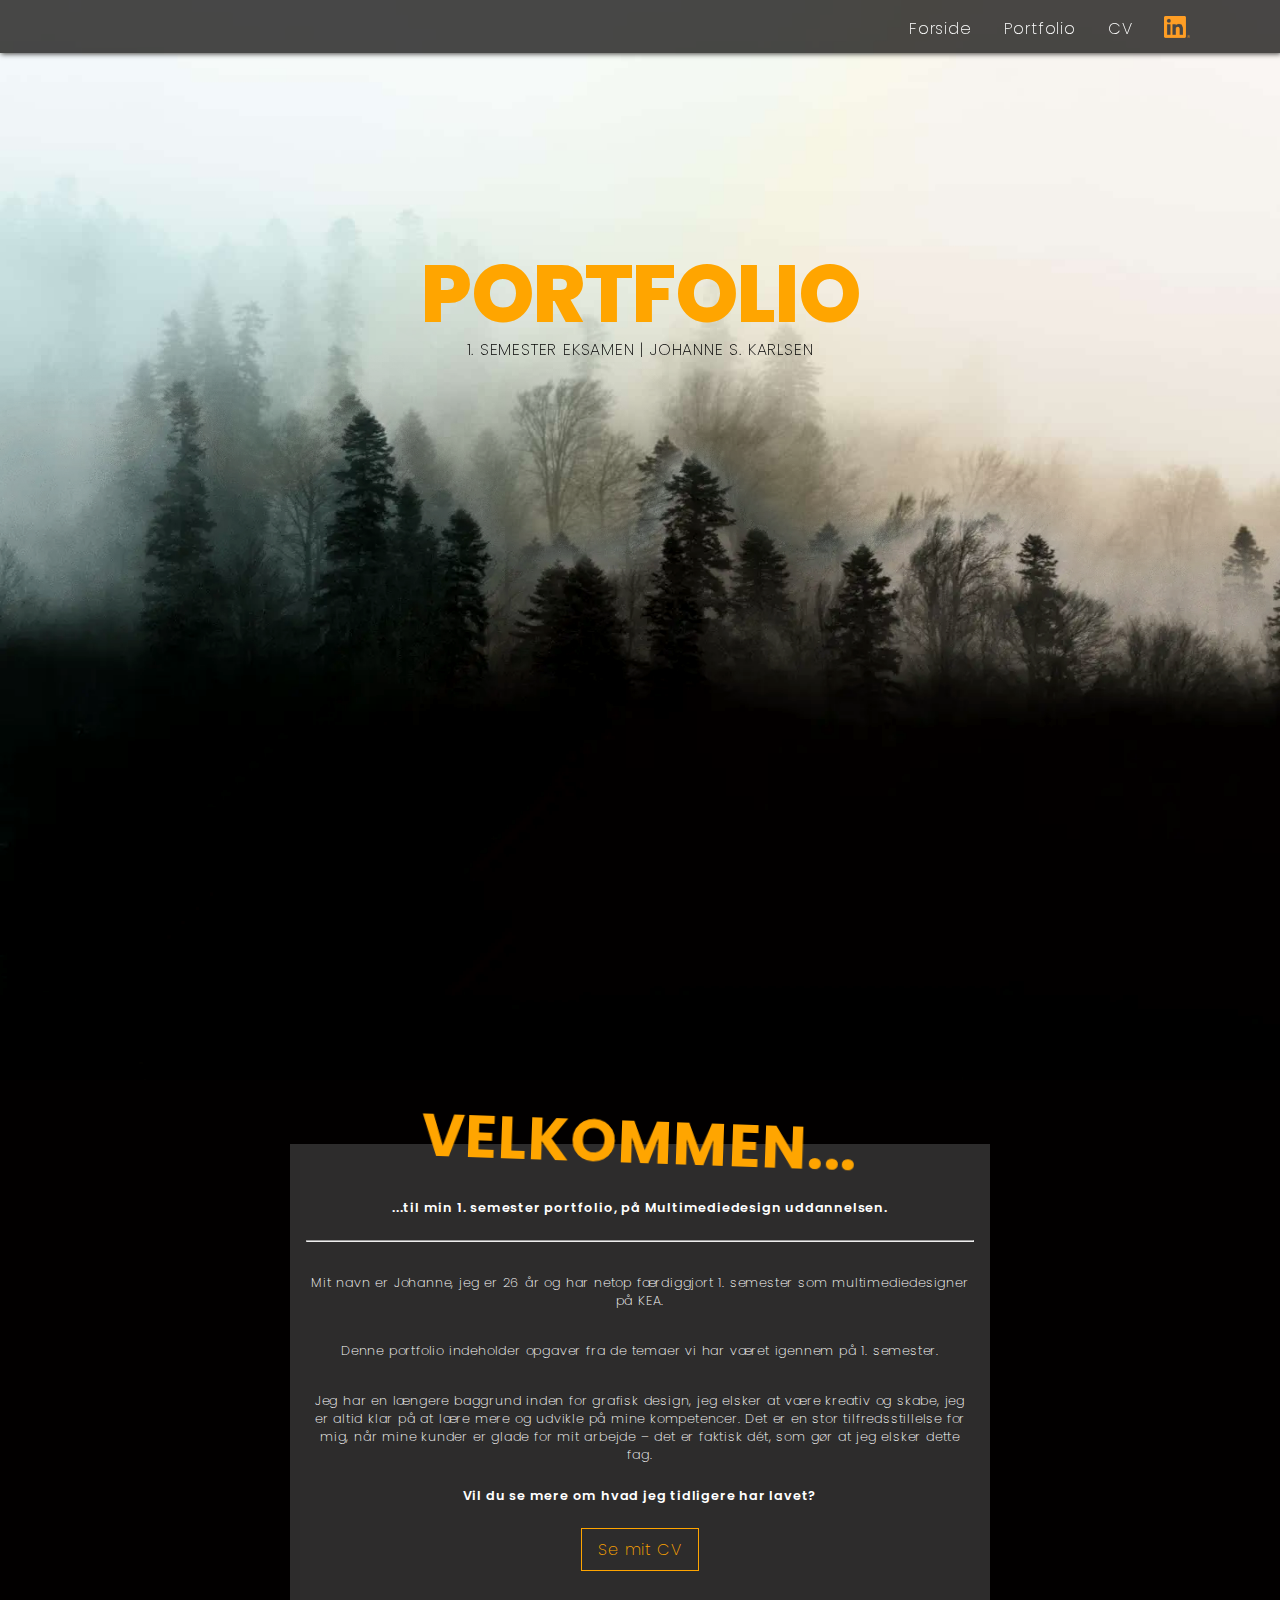
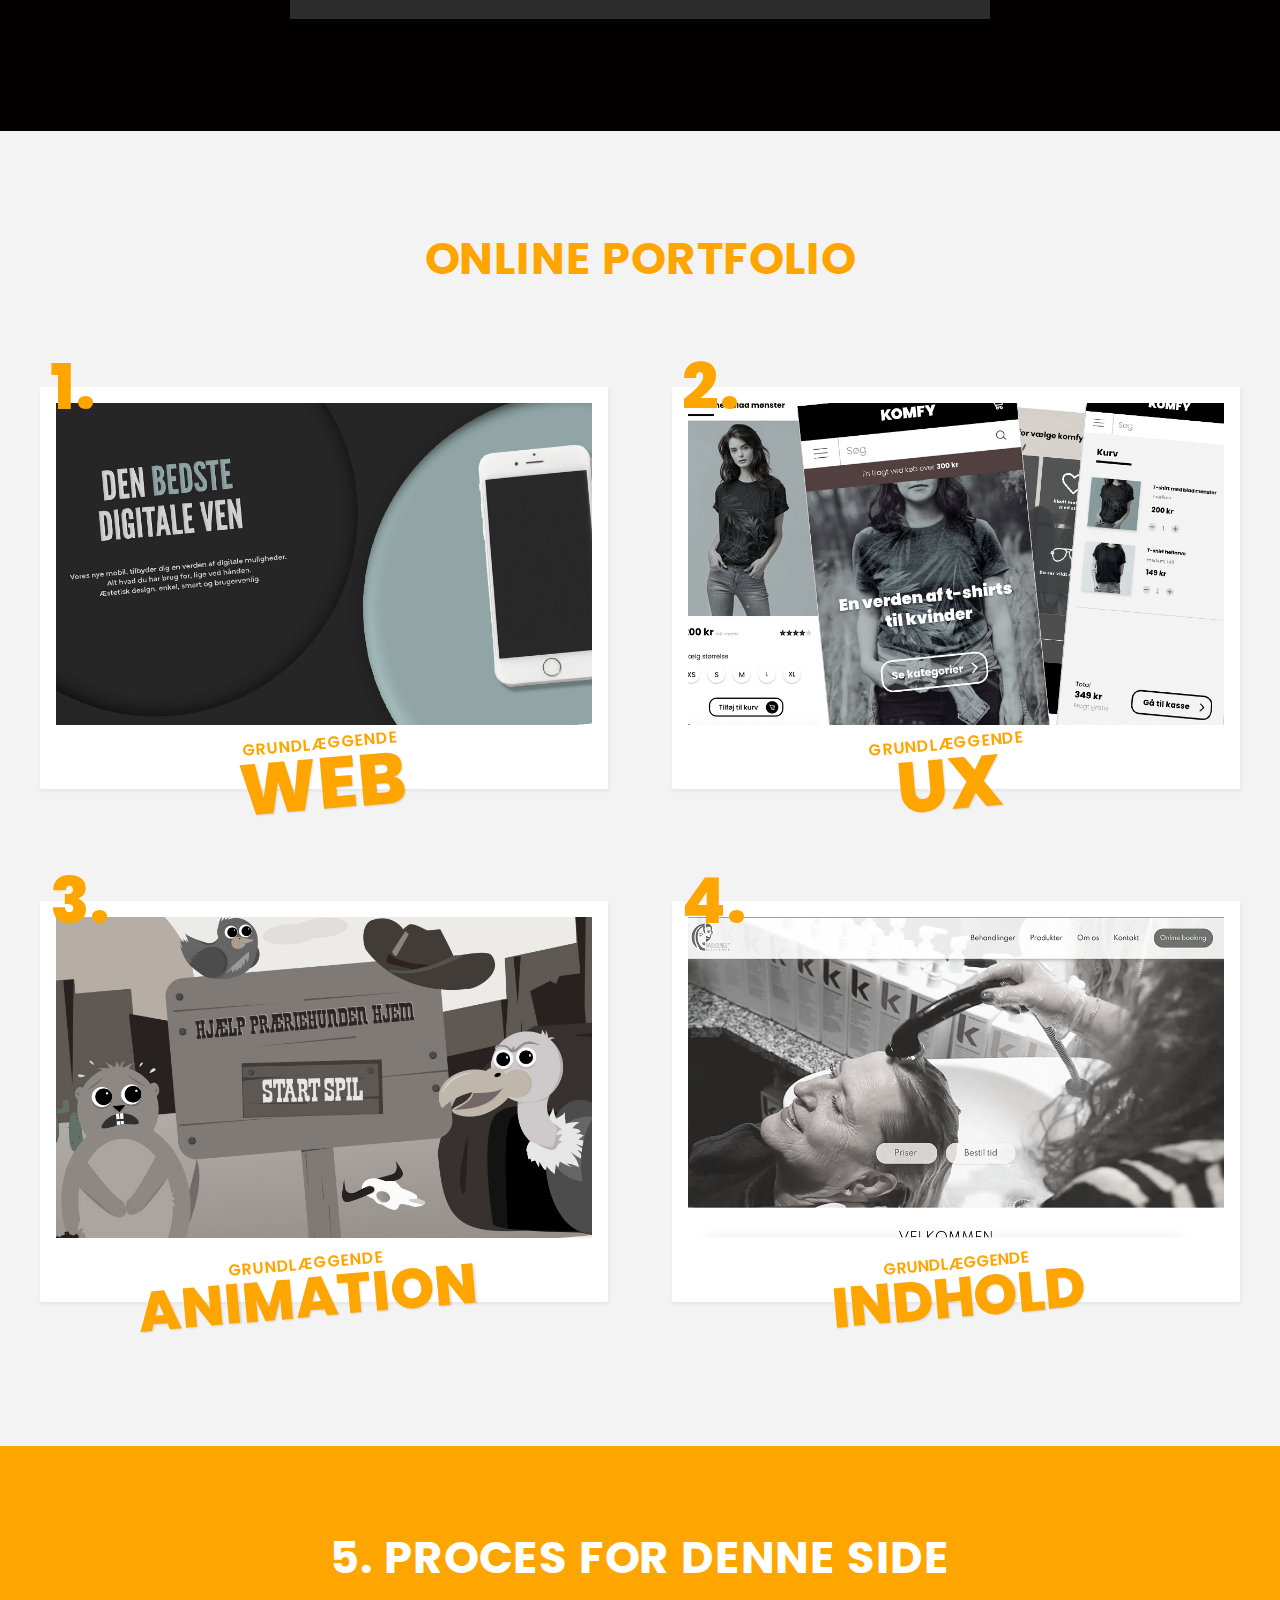
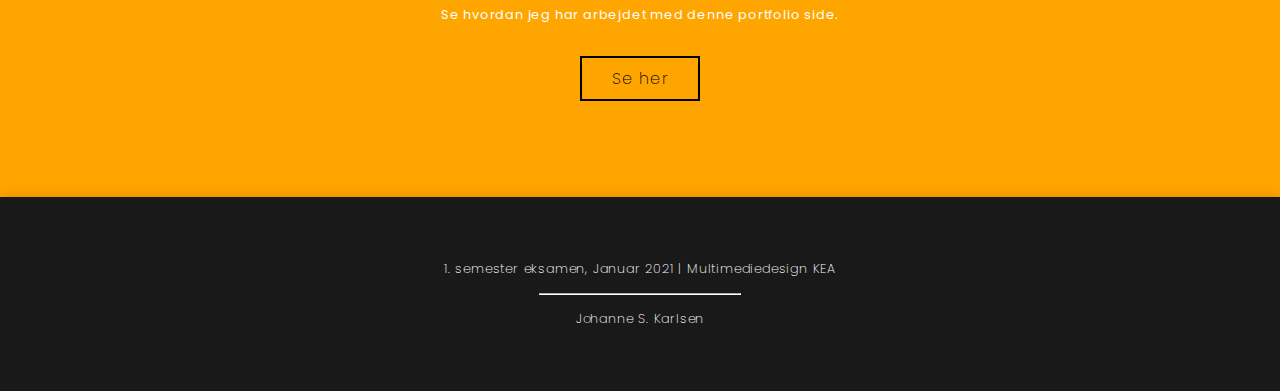
==== index.html @ 6bbc7586 "alt" ====
<!DOCTYPE html>
<html lang="da">
<head>
    <meta charset="utf-8">
    <meta name="viewport" content="width=device-width, initial-scale=1.0">
    <link rel="preconnect" href="https://fonts.gstatic.com">
<link href="https://fonts.googleapis.com/css2?family=Poppins:ital,wght@0,100;0,200;0,300;0,400;0,500;0,600;0,700;0,800;0,900;1,100;1,200;1,300;1,400;1,500;1,600&display=swap" rel="stylesheet">
    <title>Grundlæggende web</title>
    <link rel="stylesheet" href="style.css">
    <link rel="stylesheet" href="index.css">
</head>

<body>
<header><nav>
   <a class="hover-streg" href="index.html">Forside</a>
    <a class="hover-streg" href="#">Portfolio</a>
    <a class="hover-streg" href="#">CV</a>
    <a class="linkedin" href="#"><img src="LI-In-Bug.png"></a>
</nav></header>
<div id="main">
<div id=section_one>

   <div id="h1_container">
<h1>Portfolio</h1>
<h2>1. semester eksamen |  Johanne S. Karlsen</h2>
</div>

<div id="front_container">
    <div id="bg_front">
    </div>
    </div>
</div>
<div id="section_two">
   <div class="container">
    <h2>Velkommen...</h2>
    <article><p class="overskrift">...til min 1. semester portfolio, på Multimediedesign uddannelsen.</p>
    <hr>
    <p class="text">Mit navn er Johanne, jeg er 26 år og har netop færdiggjort 1. semester som multimediedesigner på KEA.</p>
    <p class="text">Denne portfolio indeholder opgaver fra de temaer vi har været igennem på 1. semester.</p>
    <p class="text">Jeg har en længere baggrund inden for grafisk design, jeg elsker at være kreativ og skabe, jeg er altid klar på at lære mere og udvikle på mine kompetencer. Det er en stor tilfredsstillelse for mig, når mine kunder er glade for mit arbejde – det er faktisk dét, som gør at jeg elsker dette fag.</p>

    <p class="overskrift">Vil du se mere om hvad jeg tidligere har lavet?</p>
<a href="#">Se mit CV</a>
    </article>
    </div>
</div>

<div id="section_three">
   <h2>Online Portfolio</h2>
    <div class="container">
      <div class="col">
       <a href="web.html"><div class="port web">
          <div class="col">
          <p class="number">1.</p>
        <h3>Grundlæggende <br>
           <b>Web</b></h3>
           </div>
           <div class="col">
           <div class="filter">
           </div>
           <img src="web.jpg">
           </div>
       </div></a>
       <div class="port animation">
       <a href="animation.html">
       <div class="col">
       <p class="number">3.</p>
        <h3>Grundlæggende <br>
           <b>Animation</b></h3>
           </div>
           <div class="col">
           <div class="filter">
           </div>
           <img src="animation.jpg">
           </div>
           </a>
       </div>
       </div>
       <div class="col">
       <a href="ux.html">
       <div class="port ux">
         <div class="col">
           <img src="ux.jpg">
           </div>
          <div class="col">
          <p class="number">2.</p>
        <h3>Grundlæggende <br>
           <b>UX</b></h3>
           </div>
       </div></a>
       <div class="port indhold">
          <div class="col">
           <img src="indhold.jpg">
           </div>
           <div class="col">
           <p class="number">4.</p>
        <h3>Grundlæggende <br>
           <b>Indhold</b></h3>
           </div>
       </div>
        </div>
    </div>
</div>

<div id="section_four">
    <div class="container">
        <h2>5. Proces for denne side</h2>
        <p>Se hvordan jeg har arbejdet med denne portfolio side.</p>
        <a href="#">Se her</a>
    </div>
</div>
</div>

<footer>
    <div class="container">
        <p>1. semester eksamen, Januar 2021 | Multimediedesign KEA </p>
        <hr>
        <p>Johanne S. Karlsen</p>
    </div>
</footer>





</body>
<script src="script.js"></script>

</html>
---- style.css ----
* {
    padding: 0;
    margin: 0;
}

body {
    height: 1000px;
    font-family: 'Poppins', sans-serif;
}

header {
    padding: 1rem 0 0.5rem 0;
    position: fixed;
    top:0;
    width: 100%;
    background-color: #090807bd;
    z-index: 3;
    box-shadow: 1px 1px 5px #090807bd;
}

.container {
    max-width: 1200px;
    margin: 0 auto;
}

nav {
    max-width: 1100px;
    margin: 0 auto;
    display: flex;
    justify-content:flex-end;

}
h1 {
    font-size: 5rem;
    font-weight: 800;
    color: orange;
    letter-spacing: -1px;
    line-height: 3rem;
    text-transform: uppercase;
}

h2 {
text-transform: uppercase;
    letter-spacing: 0.05rem;
    padding-top: 2rem;
    font-size: 2.8rem;
    line-height: 2rem;
}

p {
    font-size: 0.8rem;
    font-weight: 200;
    letter-spacing: 0.05rem;
    margin-top: 2rem
}

p.overskrift {
    font-weight: 600;
}

a {
    text-decoration: none;
    letter-spacing: 0.05rem;
    font-weight: 200;
}

nav a {
    color: white;
    margin-left: 2rem;
    position: relative;
}

a.hover-streg:before {
    content: "";
    position: absolute;
    width: 0;
    height: 2px;
    bottom: 0;
    left: 0;
    background-color: orange;
    visibility: hidden;
    transition: all 0.3s ease-in-out;
}

a.hover-streg:hover:before {
    visibility: visible;
    width: 100%;
}

a.linkedin {
    max-width: 1.6rem;
        filter: hue-rotate(-20deg);
}
a.linkedin:hover {
    opacity: 0.7;
}


img {
    width: 100%;
    height: auto;
}


/* footer */
footer {
    text-align: center;
    background-color: #191919;
    color: white;
    padding: 3rem 0 3rem 0;
    box-shadow: 1px -2px 10px #00000020;
}

footer p {
    margin: 0;
    line-height: 3rem;
}

footer hr {
    max-width: 200px;
margin: 0 auto;
    border-color: white;
}
---- index.css ----
/* --- section 1 ------- */

#section_one {
   background-image: url("bg_back.jpg");
    height: 120vh;
    width: 100%;
    background-repeat: no-repeat;
    background-size: cover;
    overflow: hidden;
}

#section_one h2 {
    font-weight: 200;
    font-size: 1rem;
    letter-spacing: 0.05rem;
    line-height: 0rem;
}



#front_container {
    position: relative;
    height: 100vh;
    bottom: 0px;
}

#bg_front {
    background-image: url("bg_for_new.webp");
    background-size: cover;
    background-repeat: no-repeat;
    height: 120vh;
    width: 100%;
    position: absolute;
    filter: contrast(1.1);
}


#h1_container {
    text-transform: uppercase;
    margin: 0 auto;
    width: 100%;
    text-align: center;
    top: 30vh;

}

.fixed {
    position: fixed;
}

.fixed_bg {
    background-attachment: fixed;

}
.absolute{
    position: absolute;
}

.absolute_bg{
    background-attachment: inherit;
    background-position: 0 110px;
    top: 0px;
}

/*----- section 2 ----- */

#section_two {
    background-color: #020000;
    height: auto;
    text-align: center;
    color: white;
    display: block;
}

#section_two h2 {
    color: orange;
    transform: rotate(2deg);
    top: 15px;
    position: relative;
    font-size: 3.7rem;
}

p.overskrift {
    font-weight: 600;
    color: white;
    line-height: 0;
    margin-bottom: 2rem;
}

#section_two .container {
    max-width: 700px;
    margin: 0 auto;
    padding-bottom: 2rem;
}

#section_two a {
    border: 1px solid orange;
    color: orange;
    padding: 0.5rem;
    margin: 2rem auto;
    display:inherit;
    max-width: 100px;
}



#section_two a:before {
    position: absolute;
    content: "";
    width: 100%;
    height: 0;
    bottom: 0;
    left: 0%;
    background-color: orange;
    visibility: hidden;
    transition: all 0.3s ease-in-out;
}

#section_two a:hover:before {
    visibility: visible;
    height: 100%;
}

article {
   background-color: #2d2c2c;
    padding: 2rem 1rem 1rem 1rem;
    margin-bottom: 5rem;
}





/* ----  section 3 -----*/
#section_three{
    background-color: #f3f3f3;
    padding: 5rem 0 2rem 0;
}
#section_three .container {
    display: grid;
    grid-template-columns: 1fr 1fr;
    column-gap: 4rem;
}

#section_three h2 {
    color: orange;
    text-align: center;
    margin-bottom: 7rem;
}

#section_three a {
    margin: 0;
}

.port {
    margin-bottom: 7rem;
    position: relative;
    background-color: white;
    box-shadow: 1px 2px 4px #00000010;
    padding: 1rem 1rem 4rem 1rem;
}

.port h3 {
    font-size: 1rem;
    text-transform: uppercase;
    line-height: 2.5rem;
    position: absolute;
    bottom: -35px;
    color: orange;
    left: 35%;
    z-index: 2;
    text-align: center;
    font-weight: 600;
    transform: rotate(-5deg);
}

.port b {
    font-size: 4.5rem;
    font-weight: 800;
    text-shadow: 1px 1px 2px #00000020;
}

.number {
    position: absolute;
    color: orange;
    font-size: 4rem;
    font-weight: 800;
    top: -80px;
    left: 10px;
    z-index: 1;
}

.port img {
    display: block;
    filter:grayscale(0.9);
}

.animation b, .indhold b {
    font-size: 3.5rem;
    line-height: 1.7rem;
}

.animation h3 {
    left: 17%;
    bottom: -30px;
}
 .indhold h3 {
    left: 28%;
    bottom: -30px;
}

.port:hover img {
    filter: none;
    transition: 0.5s ease-in-out;
}

.port:hover h3 {
    animation-name: rotate;
    animation-iteration-count: infinite;
    animation-duration: 1s;
    animation-direction:alternate-reverse;
    animation-timing-function:linear;
}

@keyframes rotate {
    from {transform: rotate(2deg);}

    to {transform: rotate(-5deg);}
}

/* ----- section 4 ----- */

#section_four{
    background-color: orange;
    color: white;
    text-align: center;
    padding: 4rem 0 4rem 0;
}

#section_four a {
    border: 2px solid black;
    color: black;
    display: block;
    max-width: 100px;
    margin: 2rem auto;
    padding: 0.5rem;
}

#section_four p {
    font-weight: 400;
}
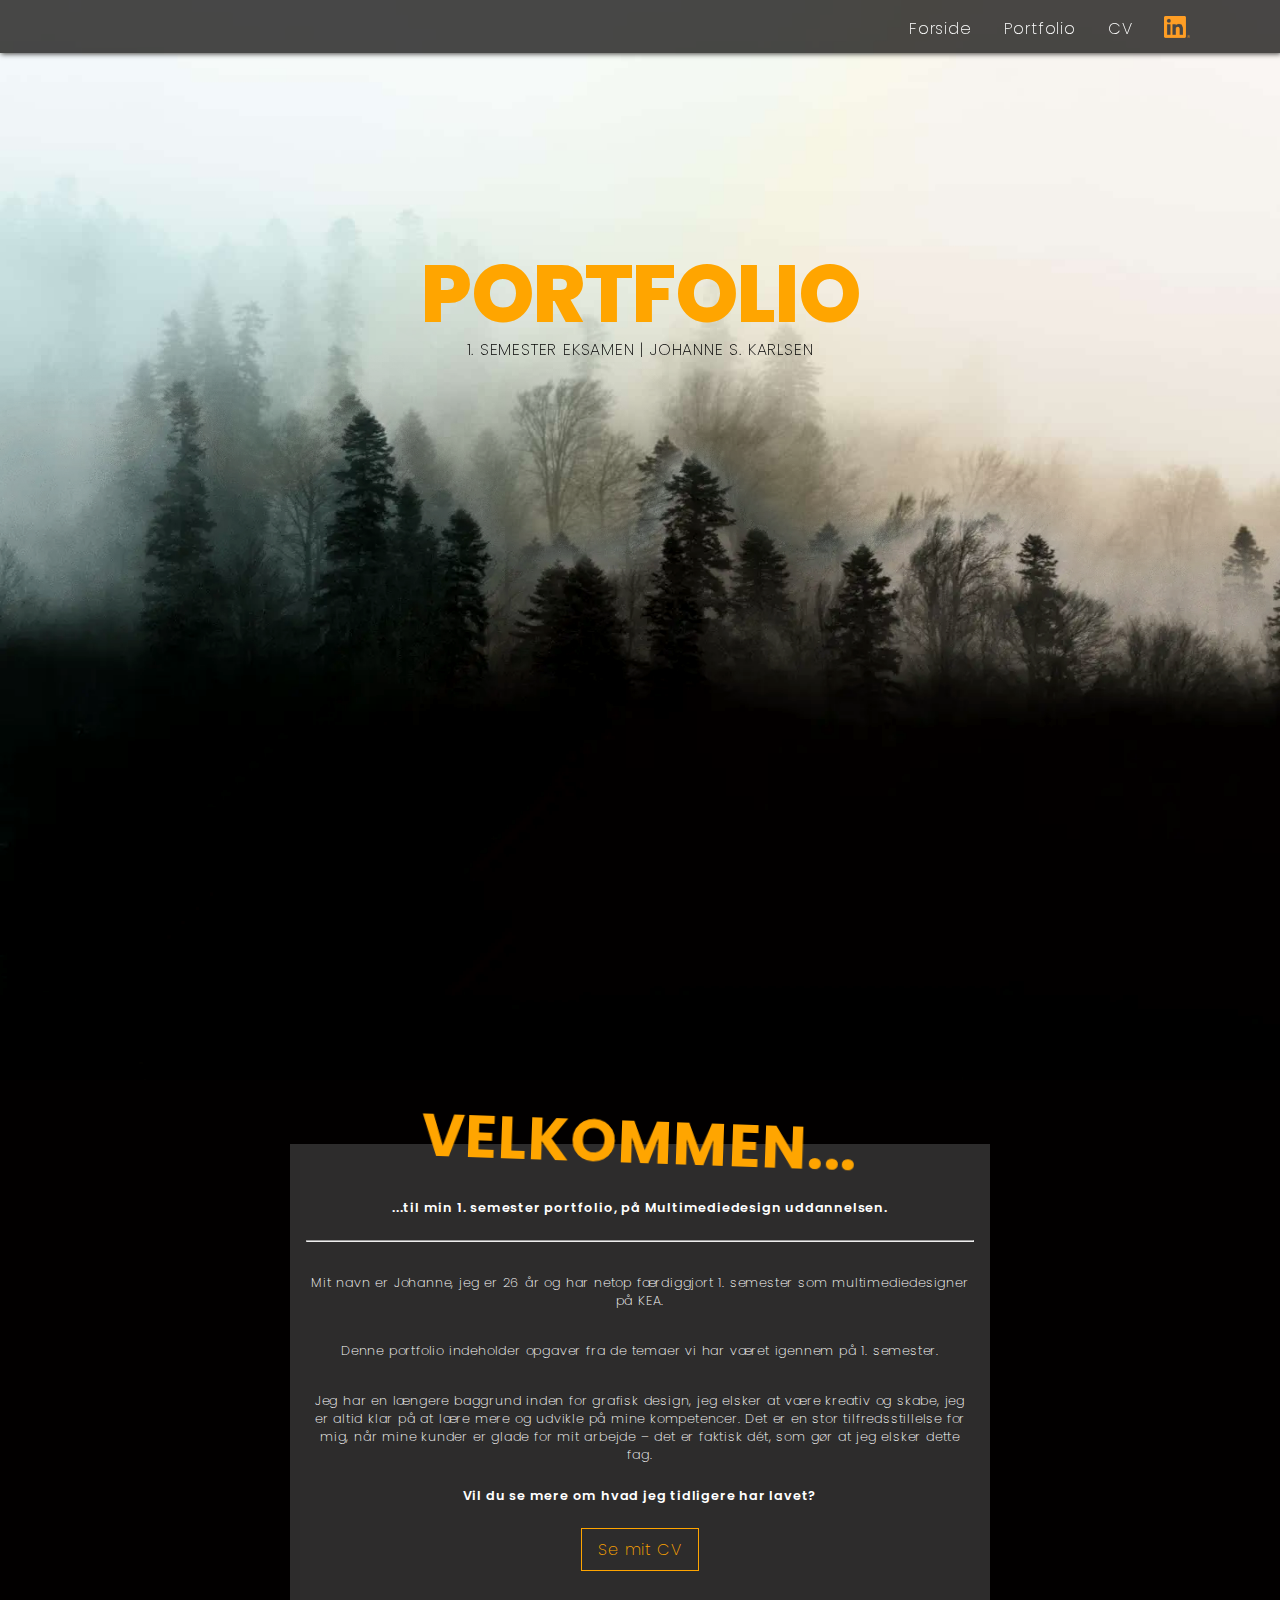
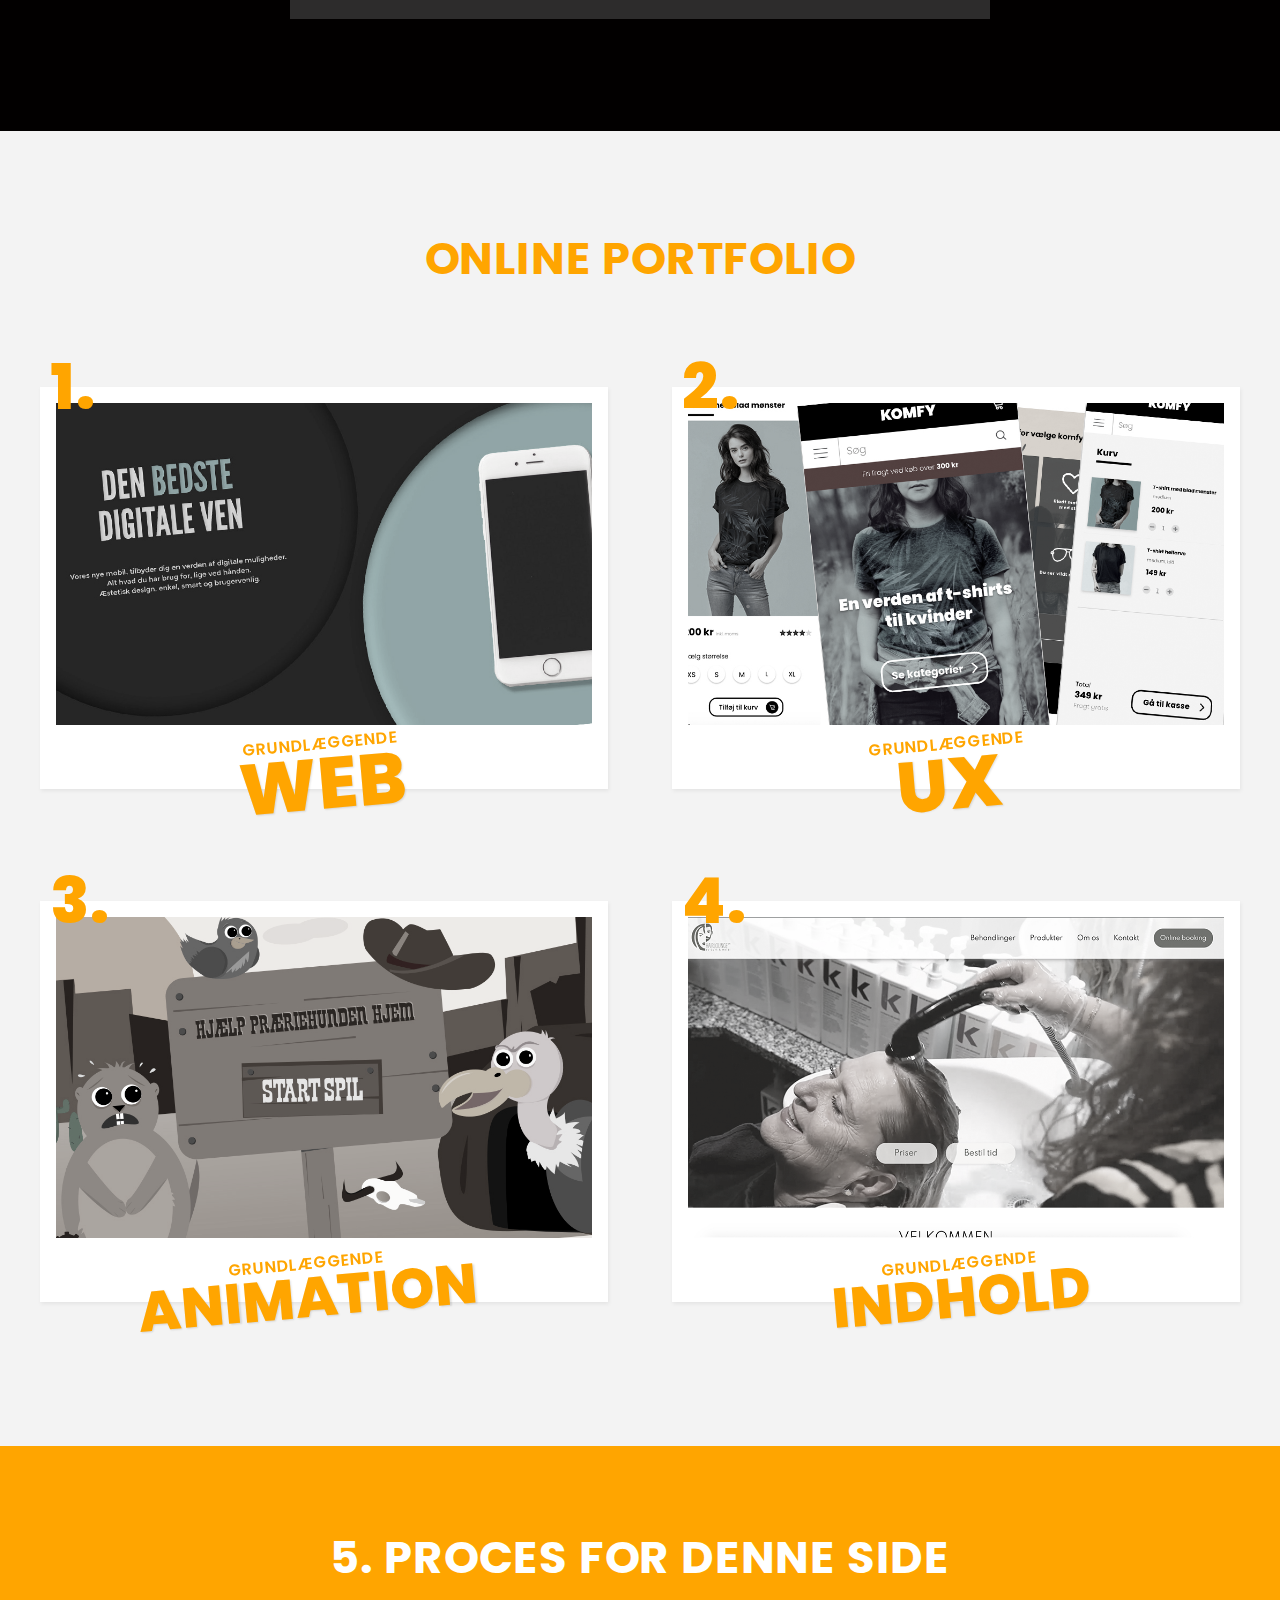
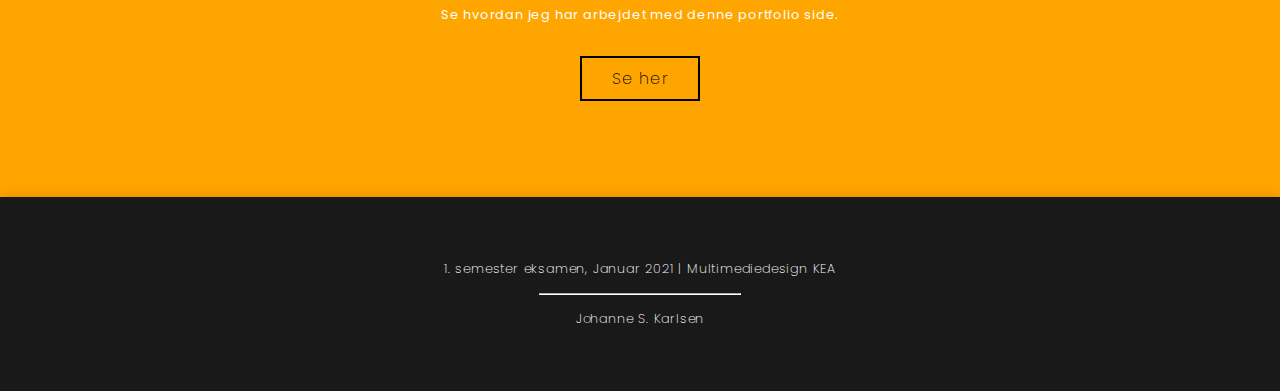
==== commit d9f3d612: "ændringer" ====
--- a/index.html
+++ b/index.html
@@ -5,7 +5,7 @@
     <meta name="viewport" content="width=device-width, initial-scale=1.0">
     <link rel="preconnect" href="https://fonts.gstatic.com">
 <link href="https://fonts.googleapis.com/css2?family=Poppins:ital,wght@0,100;0,200;0,300;0,400;0,500;0,600;0,700;0,800;0,900;1,100;1,200;1,300;1,400;1,500;1,600&display=swap" rel="stylesheet">
-    <title>Grundlæggende web</title>
+    <title>Skole portfolio</title>
     <link rel="stylesheet" href="style.css">
     <link rel="stylesheet" href="index.css">
 </head>
@@ -13,7 +13,7 @@
 <body>
 <header><nav>
    <a class="hover-streg" href="index.html">Forside</a>
-    <a class="hover-streg" href="#">Portfolio</a>
+    <a class="hover-streg" href="index.html#portfolio">Portfolio</a>
     <a class="hover-streg" href="#">CV</a>
     <a class="linkedin" href="#"><img src="LI-In-Bug.png"></a>
 </nav></header>
@@ -46,7 +46,7 @@
 </div>
 
 <div id="section_three">
-   <h2>Online Portfolio</h2>
+   <h2 id="portfolio">Online Portfolio</h2>
     <div class="container">
       <div class="col">
        <a href="web.html"><div class="port web">
@@ -88,6 +88,7 @@
            <b>UX</b></h3>
            </div>
        </div></a>
+       <a href="indhold.html">
        <div class="port indhold">
           <div class="col">
            <img src="indhold.jpg">
@@ -98,6 +99,7 @@
            <b>Indhold</b></h3>
            </div>
        </div>
+       </a>
         </div>
     </div>
 </div>
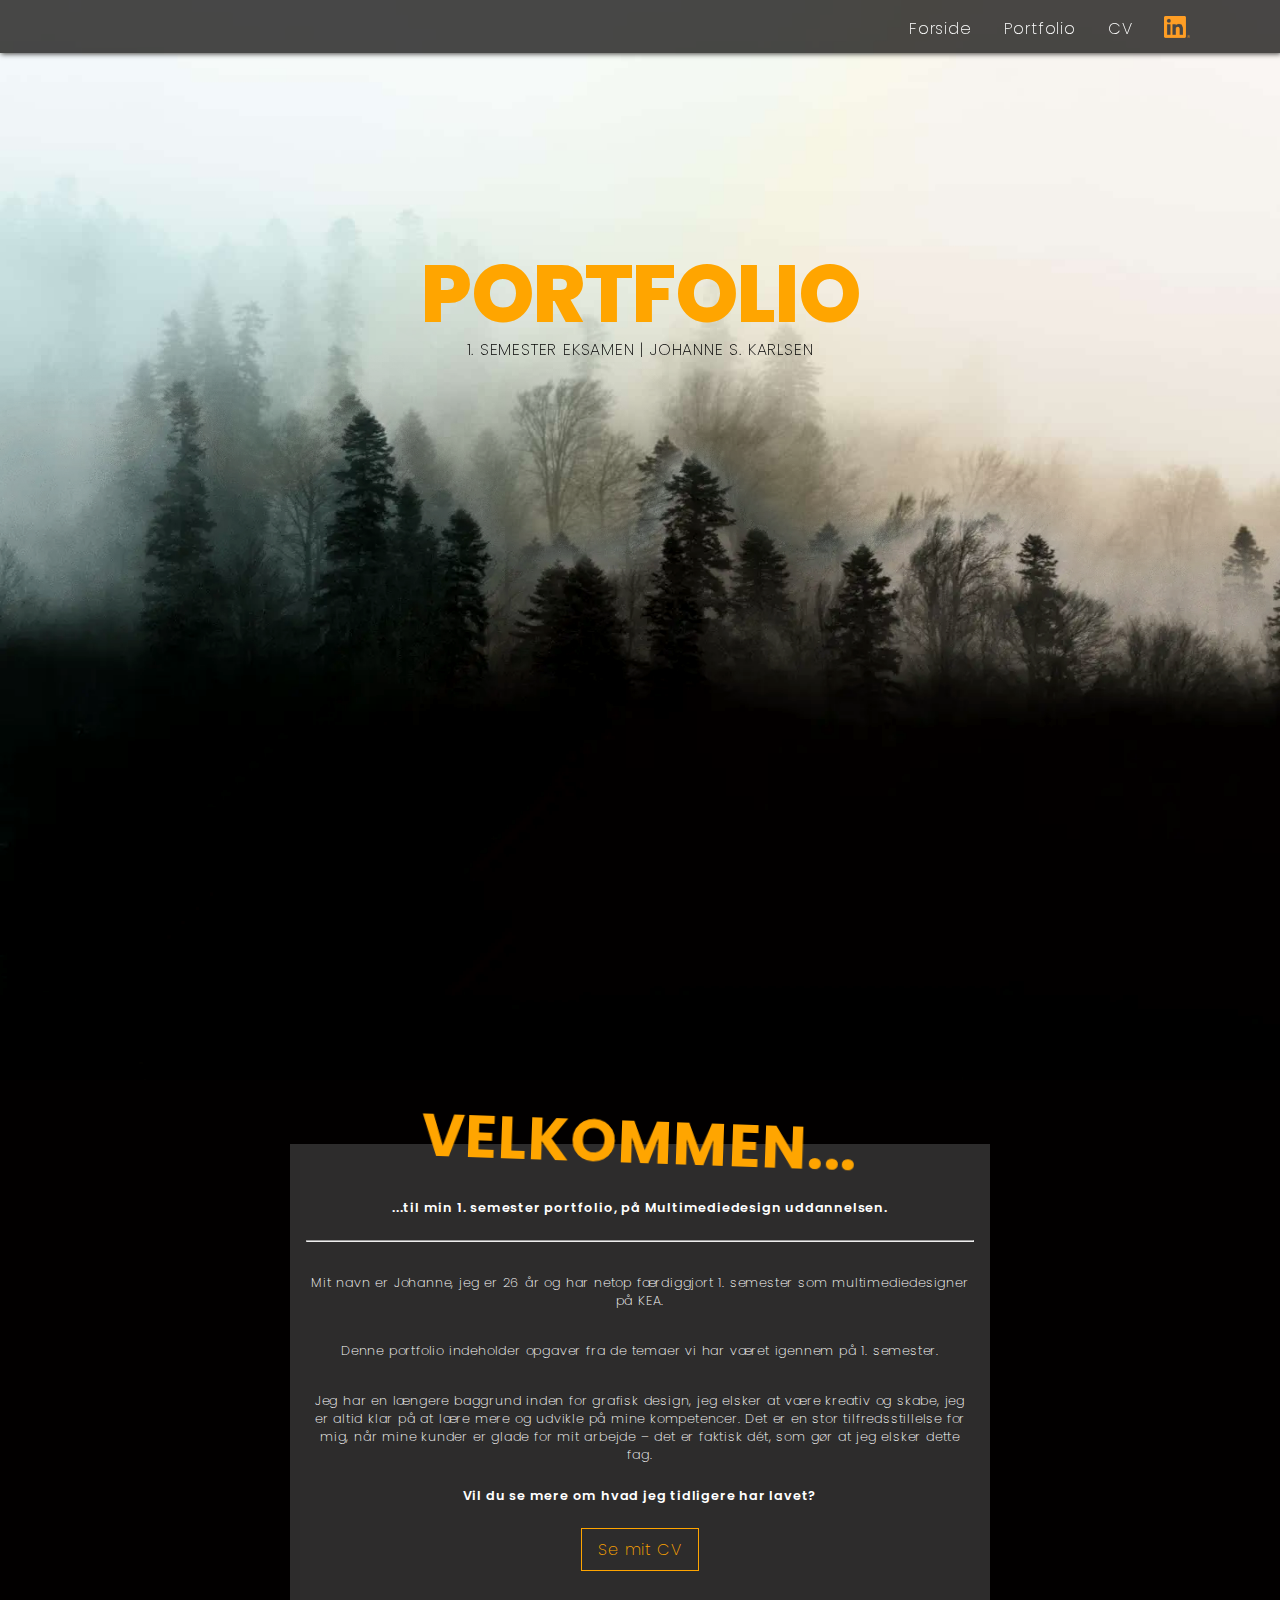
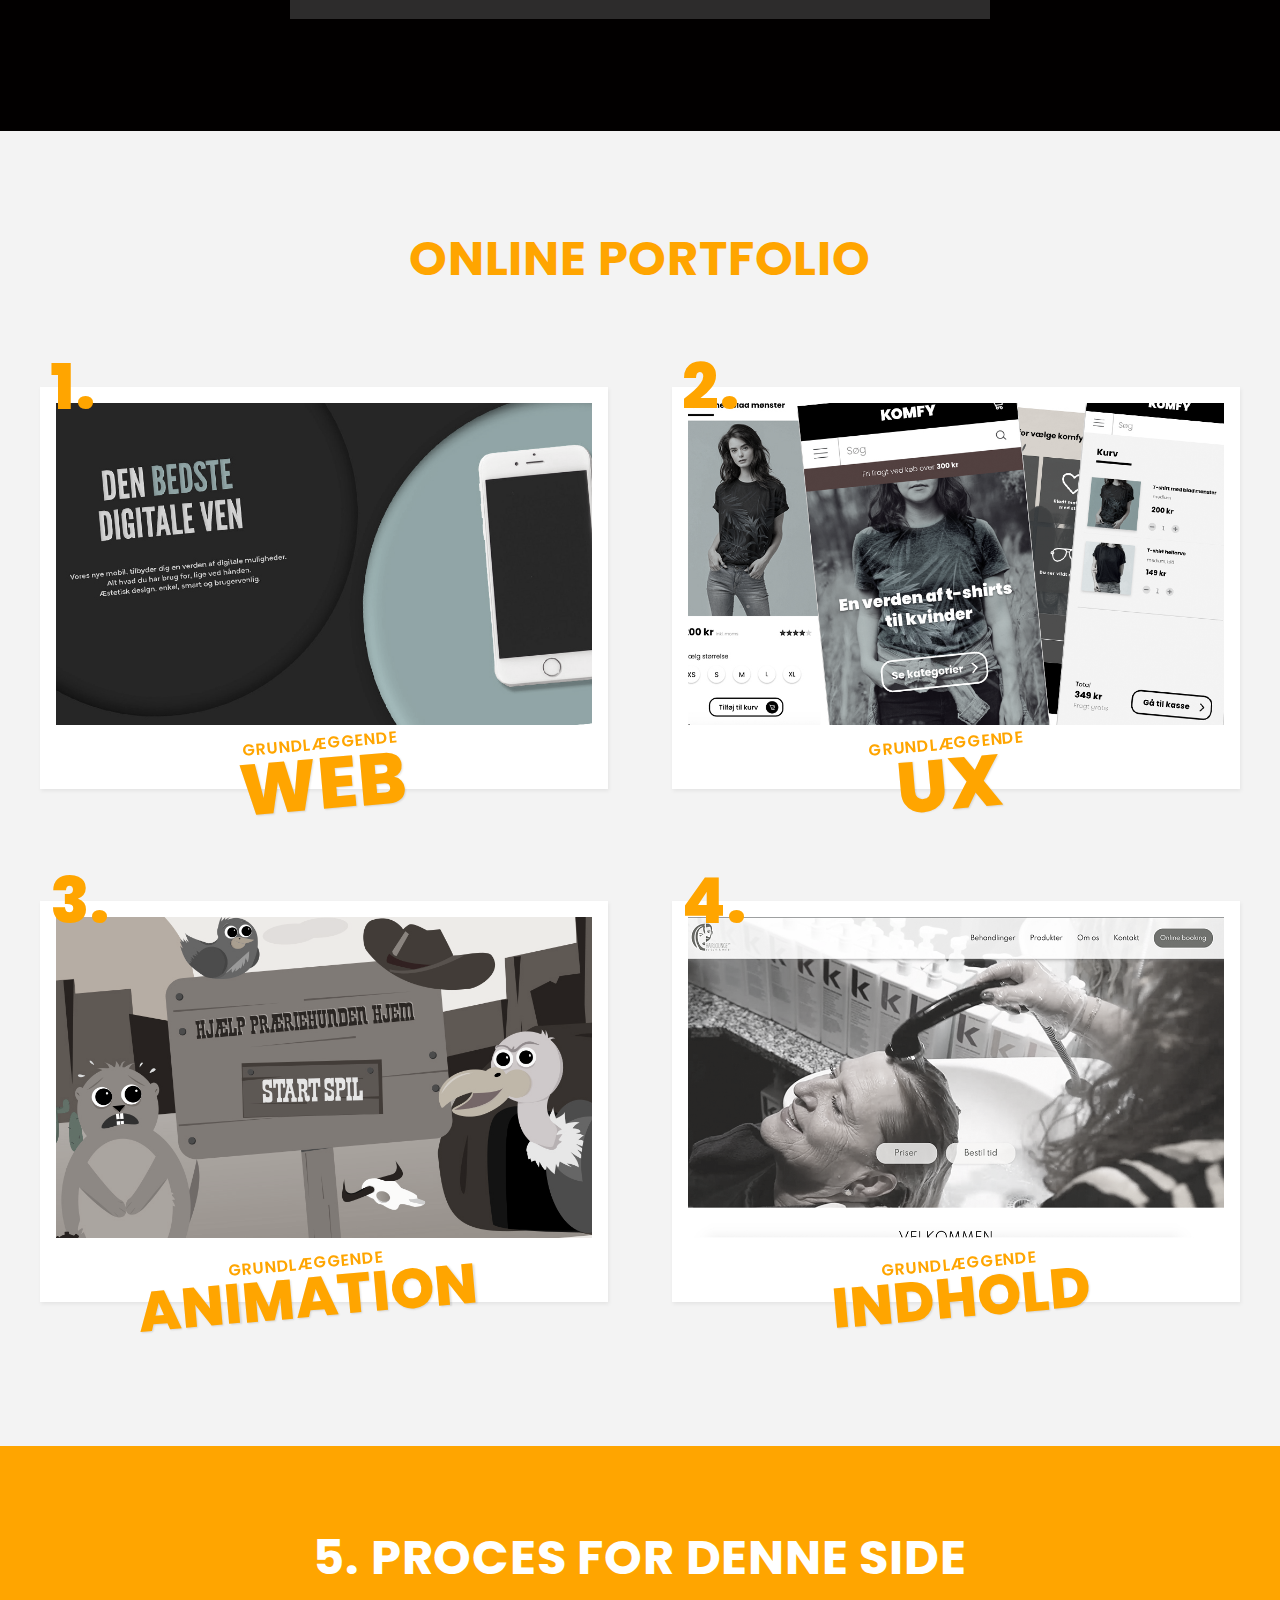
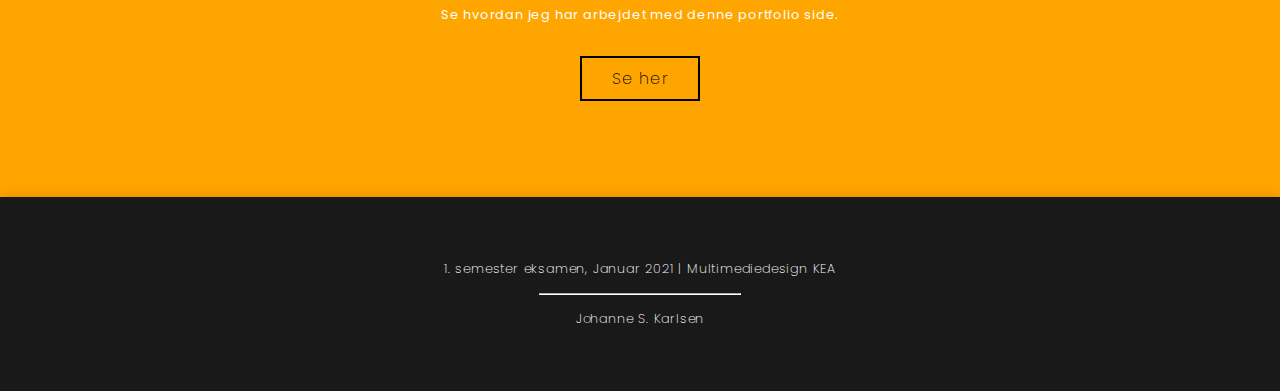
==== commit e053a68c: "responsive og portfolio" ====
--- a/index.html
+++ b/index.html
@@ -49,7 +49,9 @@
    <h2 id="portfolio">Online Portfolio</h2>
     <div class="container">
       <div class="col">
-       <a href="web.html"><div class="port web">
+
+       <a href="web.html">
+         <div class="port web">
           <div class="col">
           <p class="number">1.</p>
         <h3>Grundlæggende <br>
@@ -60,7 +62,20 @@
            </div>
            <img src="web.jpg">
            </div>
-       </div></a>
+       </div></a></div>
+       <div class="col">
+       <a href="ux.html">
+       <div class="port ux">
+         <div class="col">
+           <img src="ux.jpg">
+           </div>
+          <div class="col">
+          <p class="number">2.</p>
+        <h3>Grundlæggende <br>
+           <b>UX</b></h3>
+           </div>
+       </div></a></div>
+       <div class="col">
        <div class="port animation">
        <a href="animation.html">
        <div class="col">
@@ -75,19 +90,10 @@
            </div>
            </a>
        </div>
+
        </div>
+
        <div class="col">
-       <a href="ux.html">
-       <div class="port ux">
-         <div class="col">
-           <img src="ux.jpg">
-           </div>
-          <div class="col">
-          <p class="number">2.</p>
-        <h3>Grundlæggende <br>
-           <b>UX</b></h3>
-           </div>
-       </div></a>
        <a href="indhold.html">
        <div class="port indhold">
           <div class="col">
@@ -108,7 +114,7 @@
     <div class="container">
         <h2>5. Proces for denne side</h2>
         <p>Se hvordan jeg har arbejdet med denne portfolio side.</p>
-        <a href="#">Se her</a>
+        <a href="portfolio.html">Se her</a>
     </div>
 </div>
 </div>
--- a/index.css
+++ b/index.css
@@ -1,3 +1,6 @@
+h2 {
+    font-size: 2rem;
+}
 /* --- section 1 ------- */
 
 #section_one {
@@ -134,13 +137,9 @@
 /* ----  section 3 -----*/
 #section_three{
     background-color: #f3f3f3;
-    padding: 5rem 0 2rem 0;
-}
-#section_three .container {
-    display: grid;
-    grid-template-columns: 1fr 1fr;
-    column-gap: 4rem;
-}
+    padding: 5rem 1rem 2rem 1rem;
+}
+
 
 #section_three h2 {
     color: orange;
@@ -234,7 +233,7 @@
     background-color: orange;
     color: white;
     text-align: center;
-    padding: 4rem 0 4rem 0;
+    padding: 4rem 1rem 4rem 1rem;
 }
 
 #section_four a {
@@ -249,3 +248,15 @@
 #section_four p {
     font-weight: 400;
 }
+
+@media only screen and (min-width:600px) {
+
+    #section_three .container {
+    display: grid;
+    grid-template-columns: 1fr 1fr;
+    column-gap: 4rem;
+}
+    h2 {
+        font-size: 3rem;
+    }
+}
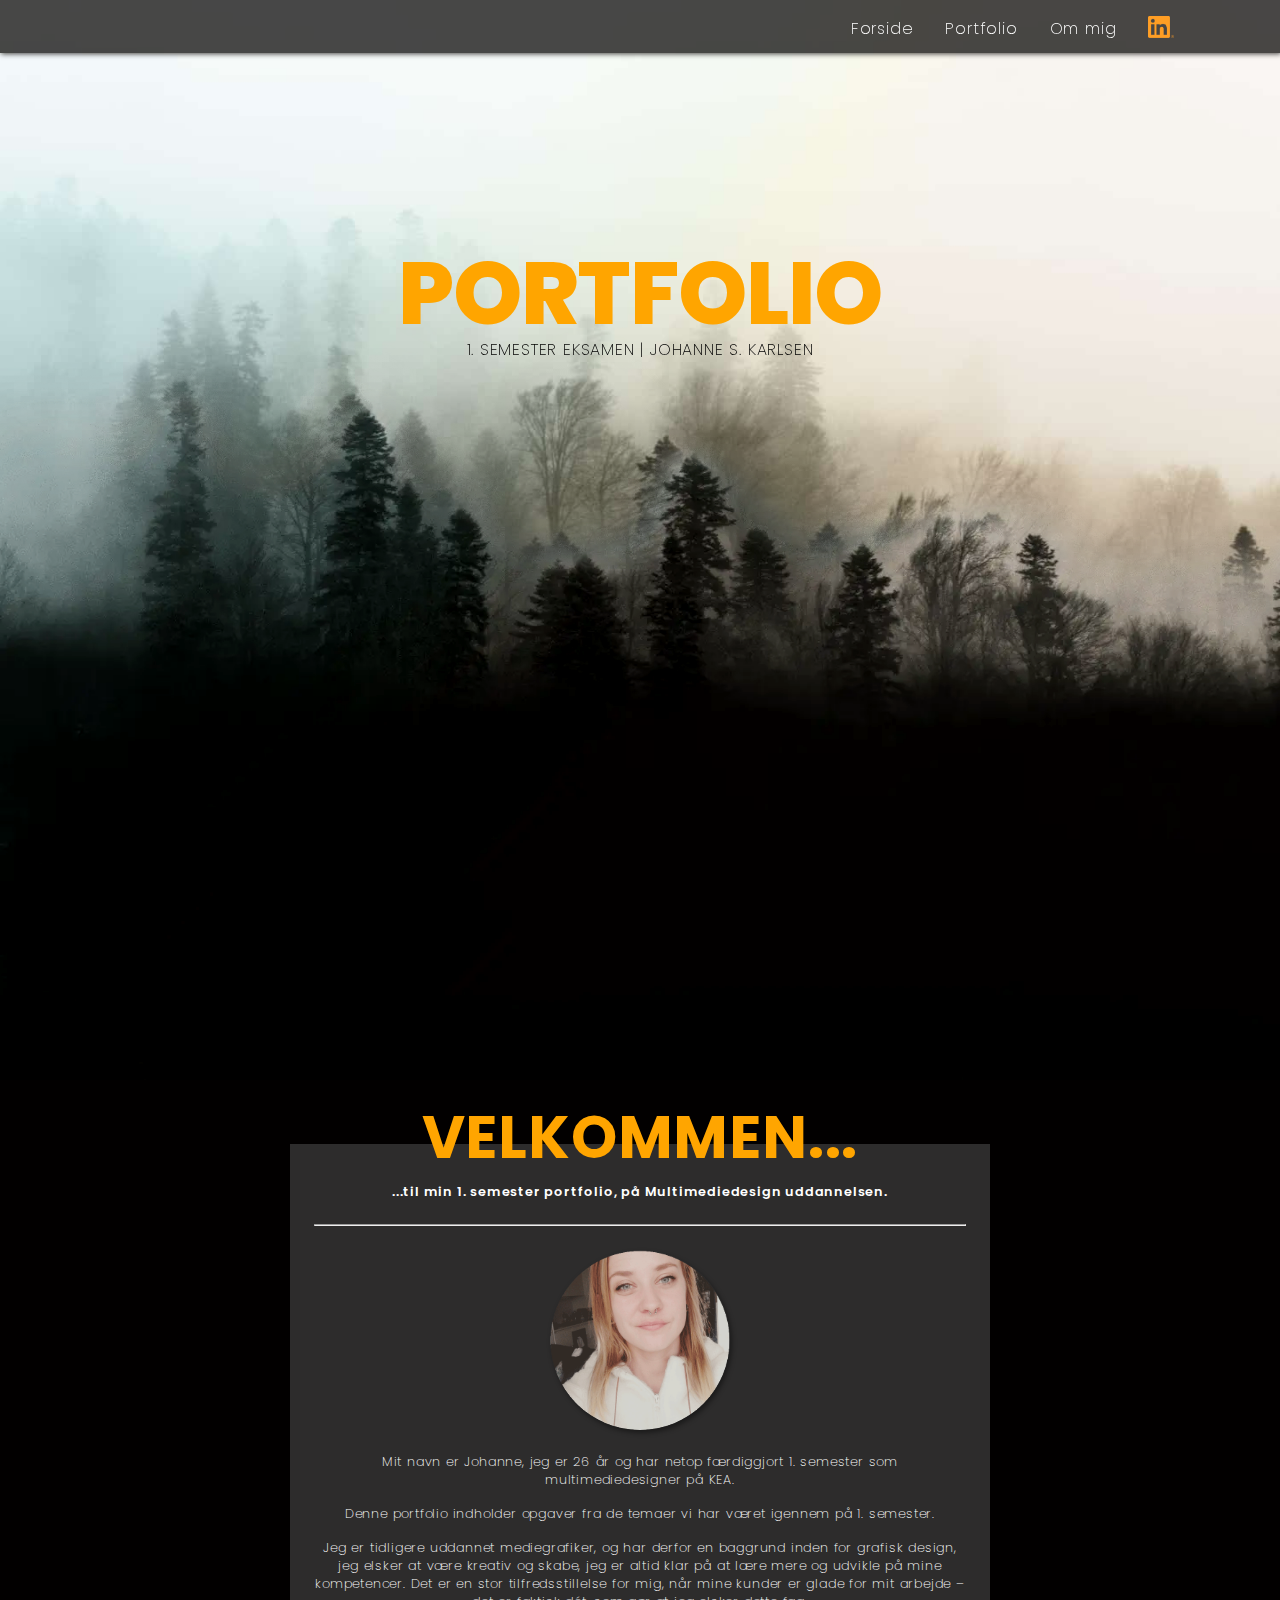
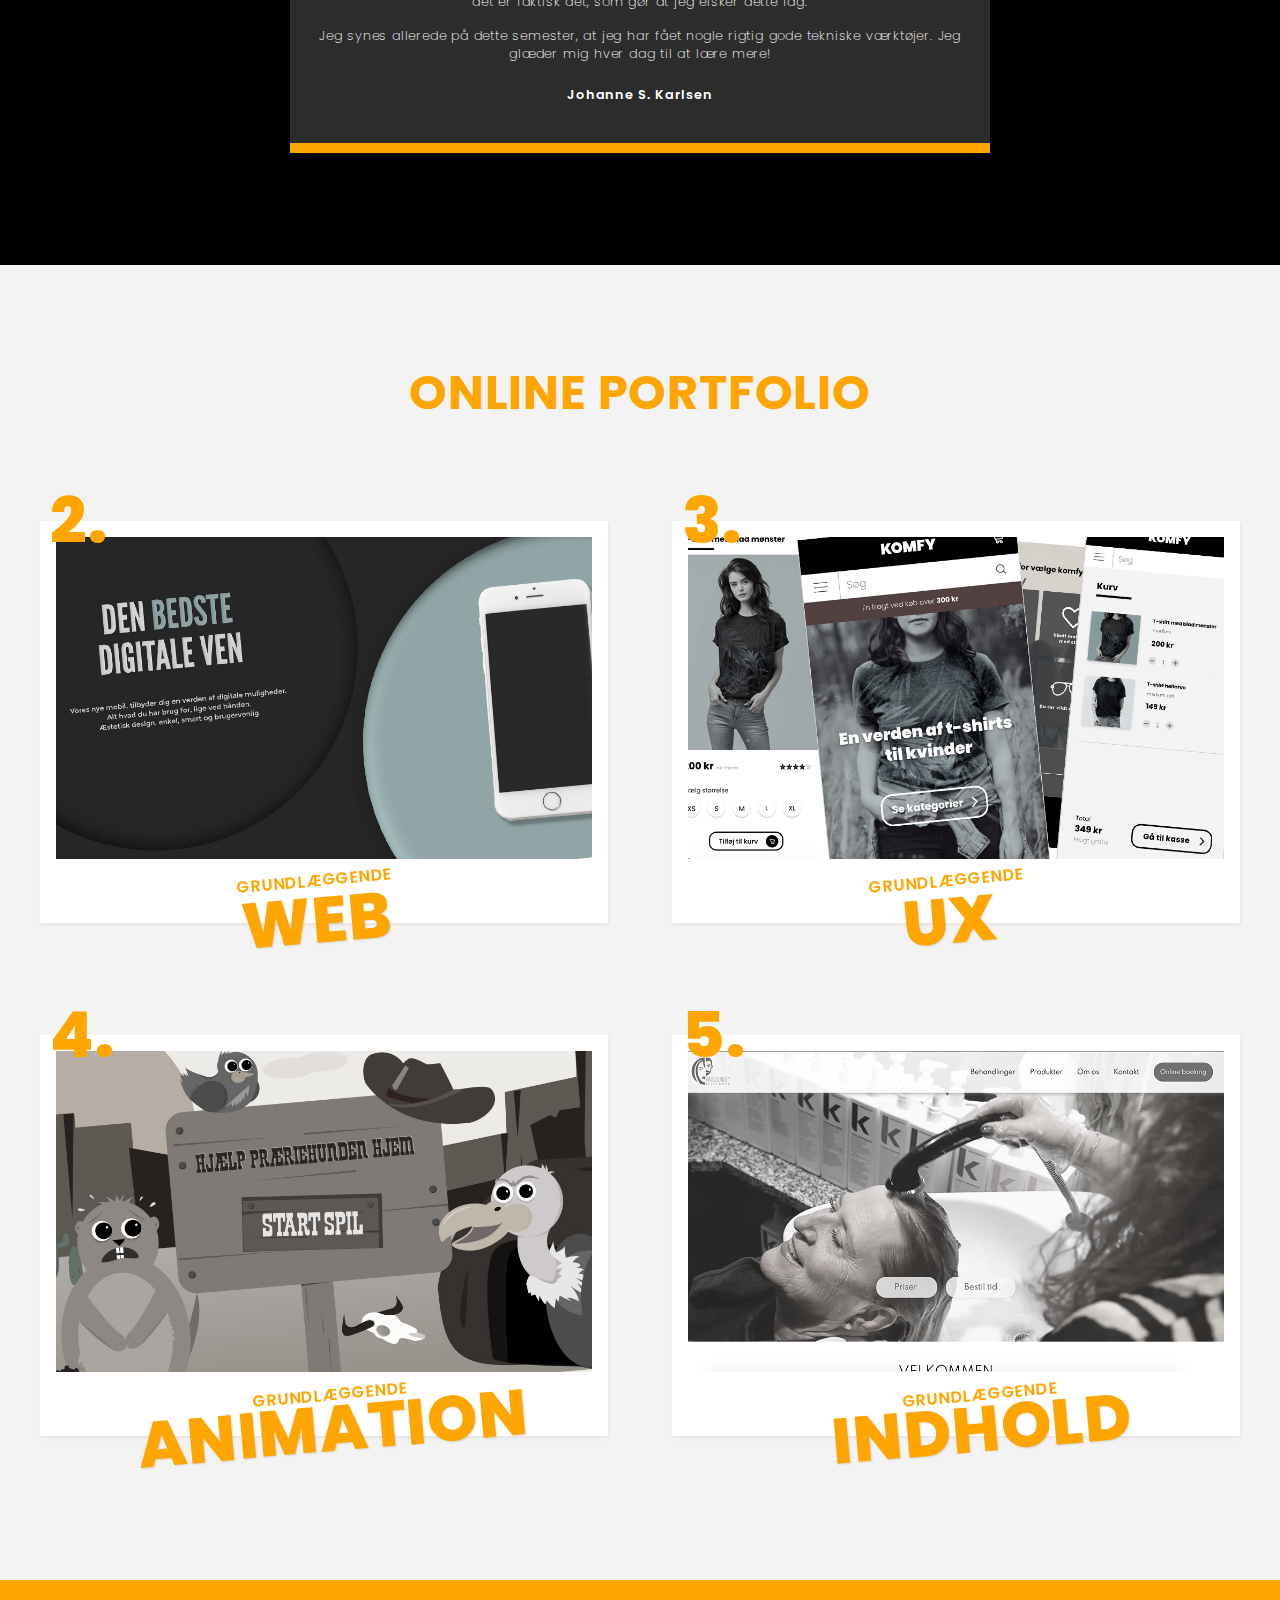
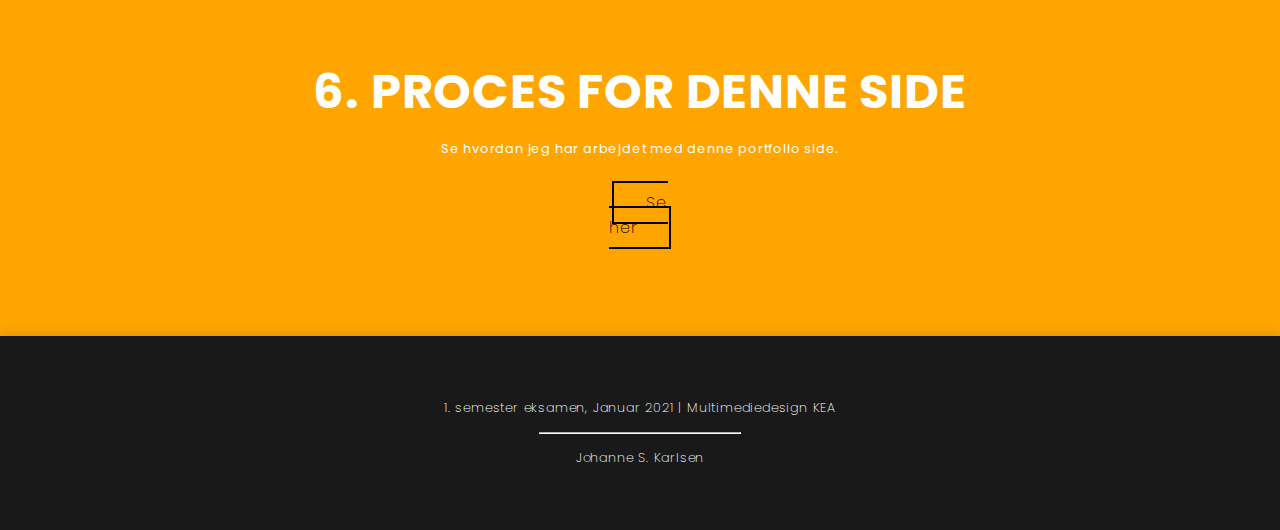
==== commit 5e394b8f: "færdigt site" ====
--- a/index.html
+++ b/index.html
@@ -2,20 +2,28 @@
 <html lang="da">
 <head>
     <meta charset="utf-8">
+    <meta name="robots" content="noindex">
     <meta name="viewport" content="width=device-width, initial-scale=1.0">
     <link rel="preconnect" href="https://fonts.gstatic.com">
 <link href="https://fonts.googleapis.com/css2?family=Poppins:ital,wght@0,100;0,200;0,300;0,400;0,500;0,600;0,700;0,800;0,900;1,100;1,200;1,300;1,400;1,500;1,600&display=swap" rel="stylesheet">
     <title>Skole portfolio</title>
     <link rel="stylesheet" href="style.css">
     <link rel="stylesheet" href="index.css">
+    <script src="script.js"></script>
+    <script src="mutual.js"></script>
 </head>
 
 <body>
-<header><nav>
+<header>
+  <div class="hide_on_desktop"><button id="burgermenu" aria-label="menu">
+					<svg fill="none" viewBox="0 0 24 24" stroke="currentColor">
+						<path stroke-linecap="round" stroke-linejoin="round" stroke-width="2" d="M4 6h16M4 12h16M4 18h16" />
+					</svg></button></div>
+  <nav id="menupunkter" class="hide_on_mobile">
    <a class="hover-streg" href="index.html">Forside</a>
     <a class="hover-streg" href="index.html#portfolio">Portfolio</a>
-    <a class="hover-streg" href="#">CV</a>
-    <a class="linkedin" href="#"><img src="LI-In-Bug.png"></a>
+    <a class="hover-streg" href="index.html#section_two">Om mig</a>
+    <a class="linkedin" href="https://www.linkedin.com/in/johanne-skou-karlsen/"><img src="LI-In-Bug.png" alt="link til linkedin"></a>
 </nav></header>
 <div id="main">
 <div id=section_one>
@@ -33,88 +41,83 @@
 <div id="section_two">
    <div class="container">
     <h2>Velkommen...</h2>
-    <article><p class="overskrift">...til min 1. semester portfolio, på Multimediedesign uddannelsen.</p>
+    <div class="ommig"><p class="overskrift">...til min 1. semester portfolio, på Multimediedesign uddannelsen.</p>
     <hr>
+    <img src="img/mig.png" alt="Johanne S. Karlsen">
     <p class="text">Mit navn er Johanne, jeg er 26 år og har netop færdiggjort 1. semester som multimediedesigner på KEA.</p>
-    <p class="text">Denne portfolio indeholder opgaver fra de temaer vi har været igennem på 1. semester.</p>
-    <p class="text">Jeg har en længere baggrund inden for grafisk design, jeg elsker at være kreativ og skabe, jeg er altid klar på at lære mere og udvikle på mine kompetencer. Det er en stor tilfredsstillelse for mig, når mine kunder er glade for mit arbejde – det er faktisk dét, som gør at jeg elsker dette fag.</p>
+    <p class="text">Denne portfolio indholder opgaver fra de temaer vi har været igennem på 1. semester.</p>
+    <p class="text">Jeg er tidligere uddannet mediegrafiker, og har derfor en baggrund inden for grafisk design, jeg elsker at være kreativ og skabe, jeg er altid klar på at lære mere og udvikle på mine kompetencer. Det er en stor tilfredsstillelse for mig, når mine kunder er glade for mit arbejde – det er faktisk dét, som gør at jeg elsker dette fag.</p>
 
-    <p class="overskrift">Vil du se mere om hvad jeg tidligere har lavet?</p>
-<a href="#">Se mit CV</a>
-    </article>
+    <p>Jeg synes allerede på dette semester, at jeg har fået nogle rigtig gode tekniske værktøjer. Jeg glæder mig hver dag til at lære mere!</p>
+    <p class="overskrift">Johanne S. Karlsen</p>
+
+    </div>
     </div>
 </div>
 
 <div id="section_three">
    <h2 id="portfolio">Online Portfolio</h2>
     <div class="container">
+
+
       <div class="col">
-
-       <a href="web.html">
+        <a href="web.html">
          <div class="port web">
-          <div class="col">
-          <p class="number">1.</p>
+          <p class="number">2.</p>
         <h3>Grundlæggende <br>
            <b>Web</b></h3>
-           </div>
-           <div class="col">
-           <div class="filter">
-           </div>
-           <img src="web.jpg">
-           </div>
-       </div></a></div>
+           <img src="web.jpg" alt="grundlæggende web">
+       </div>
+       </a>
+        </div>
+
+
        <div class="col">
        <a href="ux.html">
        <div class="port ux">
-         <div class="col">
-           <img src="ux.jpg">
-           </div>
-          <div class="col">
-          <p class="number">2.</p>
+           <img src="ux.jpg" alt="grundlæggende ux">
+          <p class="number">3.</p>
         <h3>Grundlæggende <br>
            <b>UX</b></h3>
-           </div>
        </div></a></div>
+
+
        <div class="col">
+       <a href="animation.html">
        <div class="port animation">
-       <a href="animation.html">
-       <div class="col">
-       <p class="number">3.</p>
+       <p class="number">4.</p>
         <h3>Grundlæggende <br>
            <b>Animation</b></h3>
+           <div class="filter">
+           <img src="animation.jpg" alt="grundlæggende animation">
            </div>
-           <div class="col">
-           <div class="filter">
-           </div>
-           <img src="animation.jpg">
-           </div>
-           </a>
        </div>
-
+       </a>
        </div>
 
        <div class="col">
        <a href="indhold.html">
        <div class="port indhold">
-          <div class="col">
-           <img src="indhold.jpg">
-           </div>
-           <div class="col">
-           <p class="number">4.</p>
+           <img src="indhold.jpg" alt="grundlæggende indhold">
+           <p class="number">5.</p>
         <h3>Grundlæggende <br>
            <b>Indhold</b></h3>
-           </div>
        </div>
        </a>
         </div>
+
     </div>
 </div>
 
 <div id="section_four">
     <div class="container">
-        <h2>5. Proces for denne side</h2>
+        <h2>6. Proces for denne side</h2>
         <p>Se hvordan jeg har arbejdet med denne portfolio side.</p>
-        <a href="portfolio.html">Se her</a>
+         <div class="knap">
+       <a href="portfolio.html">Se her</a>
+       <div class="knap_bg"></div>
+
+       </div>
     </div>
 </div>
 </div>
@@ -132,6 +135,5 @@
 
 
 </body>
-<script src="script.js"></script>
 
 </html>
--- a/style.css
+++ b/style.css
@@ -31,7 +31,6 @@
 
 }
 h1 {
-    font-size: 5rem;
     font-weight: 800;
     color: orange;
     letter-spacing: -1px;
@@ -70,7 +69,114 @@
     position: relative;
 }
 
-a.hover-streg:before {
+a.linkedin {
+        filter: hue-rotate(-20deg);
+}
+a.linkedin img {
+    max-width: 1.6rem;
+}
+
+
+img {
+    width: 100%;
+    height: auto;
+}
+
+
+/* footer */
+footer {
+    text-align: center;
+    background-color: #191919;
+    color: white;
+    padding: 3rem 0 3rem 0;
+    box-shadow: 1px -2px 10px #00000020;
+}
+
+footer p {
+    margin: 0;
+    line-height: 2rem;
+    font-size: 0.6rem;
+}
+
+footer hr {
+    max-width: 200px;
+margin: 0 auto;
+    border-color: white;
+}
+
+@media (max-width: 767px) {
+	.hide_on_mobile {
+		display: none
+	}
+
+	a.online_button {
+		color: #000;
+		background: none;
+		padding: 1rem 0;
+	}
+
+	.on {
+		position: absolute;
+		top: 100%;
+		left: 0;
+		right: 0;
+		background: grey;
+		display: flex;
+		flex-direction: column;
+		padding: 1rem;
+		text-align: right;
+	}
+
+	nav a {
+		padding-top: 1rem;
+		padding-bottom: 1rem;
+	}
+    #burgermenu {
+	background: none;
+	color: orange;
+	border: none;
+	width: 3rem;
+	height: 3rem;
+        float: right;
+        align-items: center;
+}
+
+a.online_button {
+	color: #fff;
+	font-size: 0.9rem;
+	border-radius: 1.5rem;
+	background-color: #697654;
+	border: none;
+	cursor: pointer;
+	padding: 1rem;
+}
+
+
+a:hover.online_button {
+	color: #d4dbce;
+}
+    }
+
+
+/* Navigation Ipad bredformat + desktop */
+
+@media (min-width: 768px) {
+	.hide_on_desktop {
+		display: none;
+	}
+
+	.nav {
+		writing-mode: horizontal-tb;
+		transform: none;
+		text-align: center;
+		flex-direction: row;
+		position: relative;
+	}
+
+	nav a {
+		margin-left: 2rem;
+	}
+    a.hover-streg:before {
     content: "";
     position: absolute;
     width: 0;
@@ -86,38 +192,17 @@
     visibility: visible;
     width: 100%;
 }
-
-a.linkedin {
+    a.linkedin {
     max-width: 1.6rem;
         filter: hue-rotate(-20deg);
+    margin-right: 1rem;
 }
 a.linkedin:hover {
     opacity: 0.7;
 }
-
-
-img {
-    width: 100%;
-    height: auto;
-}
-
-
-/* footer */
-footer {
-    text-align: center;
-    background-color: #191919;
-    color: white;
-    padding: 3rem 0 3rem 0;
-    box-shadow: 1px -2px 10px #00000020;
-}
-
-footer p {
+    footer p {
     margin: 0;
     line-height: 3rem;
-}
-
-footer hr {
-    max-width: 200px;
-margin: 0 auto;
-    border-color: white;
-}
+        font-size: 0.8rem;
+}
+}
--- a/index.css
+++ b/index.css
@@ -2,6 +2,10 @@
     font-size: 2rem;
 }
 /* --- section 1 ------- */
+
+h1 {
+    font-size: 3rem;
+}
 
 #section_one {
    background-image: url("bg_back.jpg");
@@ -14,9 +18,10 @@
 
 #section_one h2 {
     font-weight: 200;
-    font-size: 1rem;
+    font-size: 0.8rem;
     letter-spacing: 0.05rem;
     line-height: 0rem;
+    color: white;
 }
 
 
@@ -75,19 +80,29 @@
     display: block;
 }
 
+#section_two p {
+    margin: 1rem 0 1rem 0;
+}
+
+#section_two img {
+    max-width: 180px;
+    margin-top: 1.5rem;
+    box-shadow: 2px 3px 5px #00000069;
+    border-radius: 10rem;
+}
+
 #section_two h2 {
     color: orange;
-    transform: rotate(2deg);
-    top: 15px;
-    position: relative;
-    font-size: 3.7rem;
+    top: 10px;
+    position: relative;
+    font-size: 2rem;
 }
 
 p.overskrift {
     font-weight: 600;
     color: white;
-    line-height: 0;
-    margin-bottom: 2rem;
+    line-height: 2rem;
+    margin-bottom: 5rem;
 }
 
 #section_two .container {
@@ -107,27 +122,12 @@
 
 
 
-#section_two a:before {
-    position: absolute;
-    content: "";
-    width: 100%;
-    height: 0;
-    bottom: 0;
-    left: 0%;
-    background-color: orange;
-    visibility: hidden;
-    transition: all 0.3s ease-in-out;
-}
-
-#section_two a:hover:before {
-    visibility: visible;
-    height: 100%;
-}
-
-article {
+
+.ommig {
    background-color: #2d2c2c;
-    padding: 2rem 1rem 1rem 1rem;
+    padding: 1rem 1.5rem 1rem 1.5rem;
     margin-bottom: 5rem;
+    border-bottom: 10px solid orange
 }
 
 
@@ -162,7 +162,7 @@
 .port h3 {
     font-size: 1rem;
     text-transform: uppercase;
-    line-height: 2.5rem;
+    line-height: 2rem;
     position: absolute;
     bottom: -35px;
     color: orange;
@@ -174,7 +174,7 @@
 }
 
 .port b {
-    font-size: 4.5rem;
+    font-size: 2rem;
     font-weight: 800;
     text-shadow: 1px 1px 2px #00000020;
 }
@@ -195,7 +195,7 @@
 }
 
 .animation b, .indhold b {
-    font-size: 3.5rem;
+    font-size: 2rem;
     line-height: 1.7rem;
 }
 
@@ -236,27 +236,96 @@
     padding: 4rem 1rem 4rem 1rem;
 }
 
+
+#section_four p {
+    font-weight: 400;
+}
+
 #section_four a {
     border: 2px solid black;
     color: black;
-    display: block;
-    max-width: 100px;
+    text-align: center;
+    position: relative;
+    z-index: 1;
+    padding: 0.5rem 2rem 0.5rem 2rem;
+    max-width: 209px;
     margin: 2rem auto;
-    padding: 0.5rem;
-}
-
-#section_four p {
-    font-weight: 400;
+}
+
+#section_four a:hover + .knap_bg {
+    visibility: visible;
+    height: 160%;
+}
+
+#section_four a:hover {
+    color: lightgrey;
+    transition: all 0.3s ease-in-out;
+}
+
+#section_four .knap {
+    position: relative;
+    margin: 2rem auto;
+    max-width: 122px;
+
+}
+#section_four .knap_bg {
+    position: absolute;
+    width: 215px;
+    height: 0;
+    bottom: -0.5rem;
+    left: 0;
+    background-color: #191919;
+   visibility: hidden;
+    transition: all 0.3s ease-in-out;
+    max-width: 121px;
 }
 
 @media only screen and (min-width:600px) {
+
+    .animation b, .indhold b {
+    font-size: 4rem;
+    line-height: 1.7rem;
+}
 
     #section_three .container {
     display: grid;
     grid-template-columns: 1fr 1fr;
     column-gap: 4rem;
 }
+    .port b {
+    font-size: 4rem;
+    font-weight: 800;
+    text-shadow: 1px 1px 2px #00000020;
+}
     h2 {
         font-size: 3rem;
     }
-}
+
+    .port h3 {
+    font-size: 1rem;
+    text-transform: uppercase;
+    line-height: 2.5rem;
+    position: absolute;
+    color: orange;
+    z-index: 2;
+    text-align: center;
+    font-weight: 600;
+    transform: rotate(-5deg);
+}
+    #section_one h2 {
+    font-weight: 200;
+    font-size: 1rem;
+    letter-spacing: 0.05rem;
+    line-height: 0rem;
+        color: black;
+}
+    #section_two h2 {
+    color: orange;
+    top: 10px;
+    position: relative;
+    font-size: 3.7rem;
+}
+    h1 {
+        font-size: 5.5rem;
+    }
+}
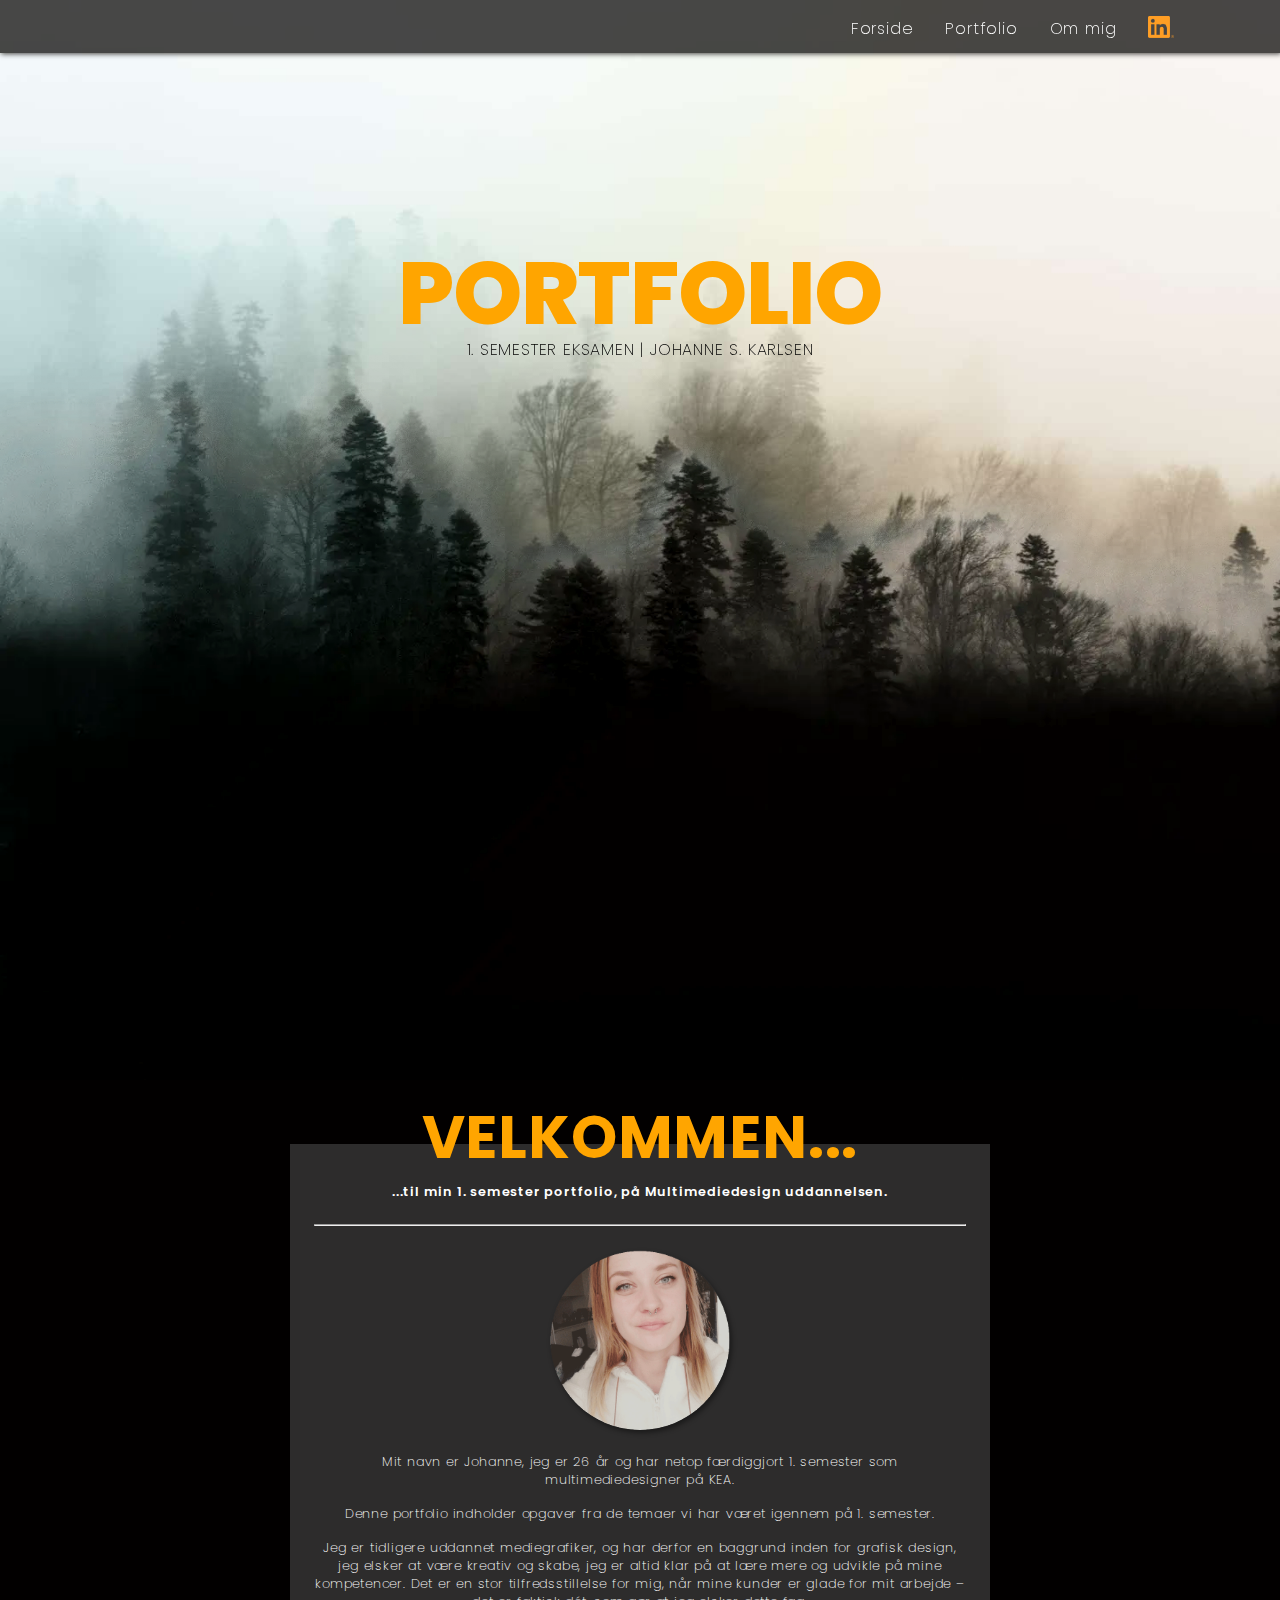
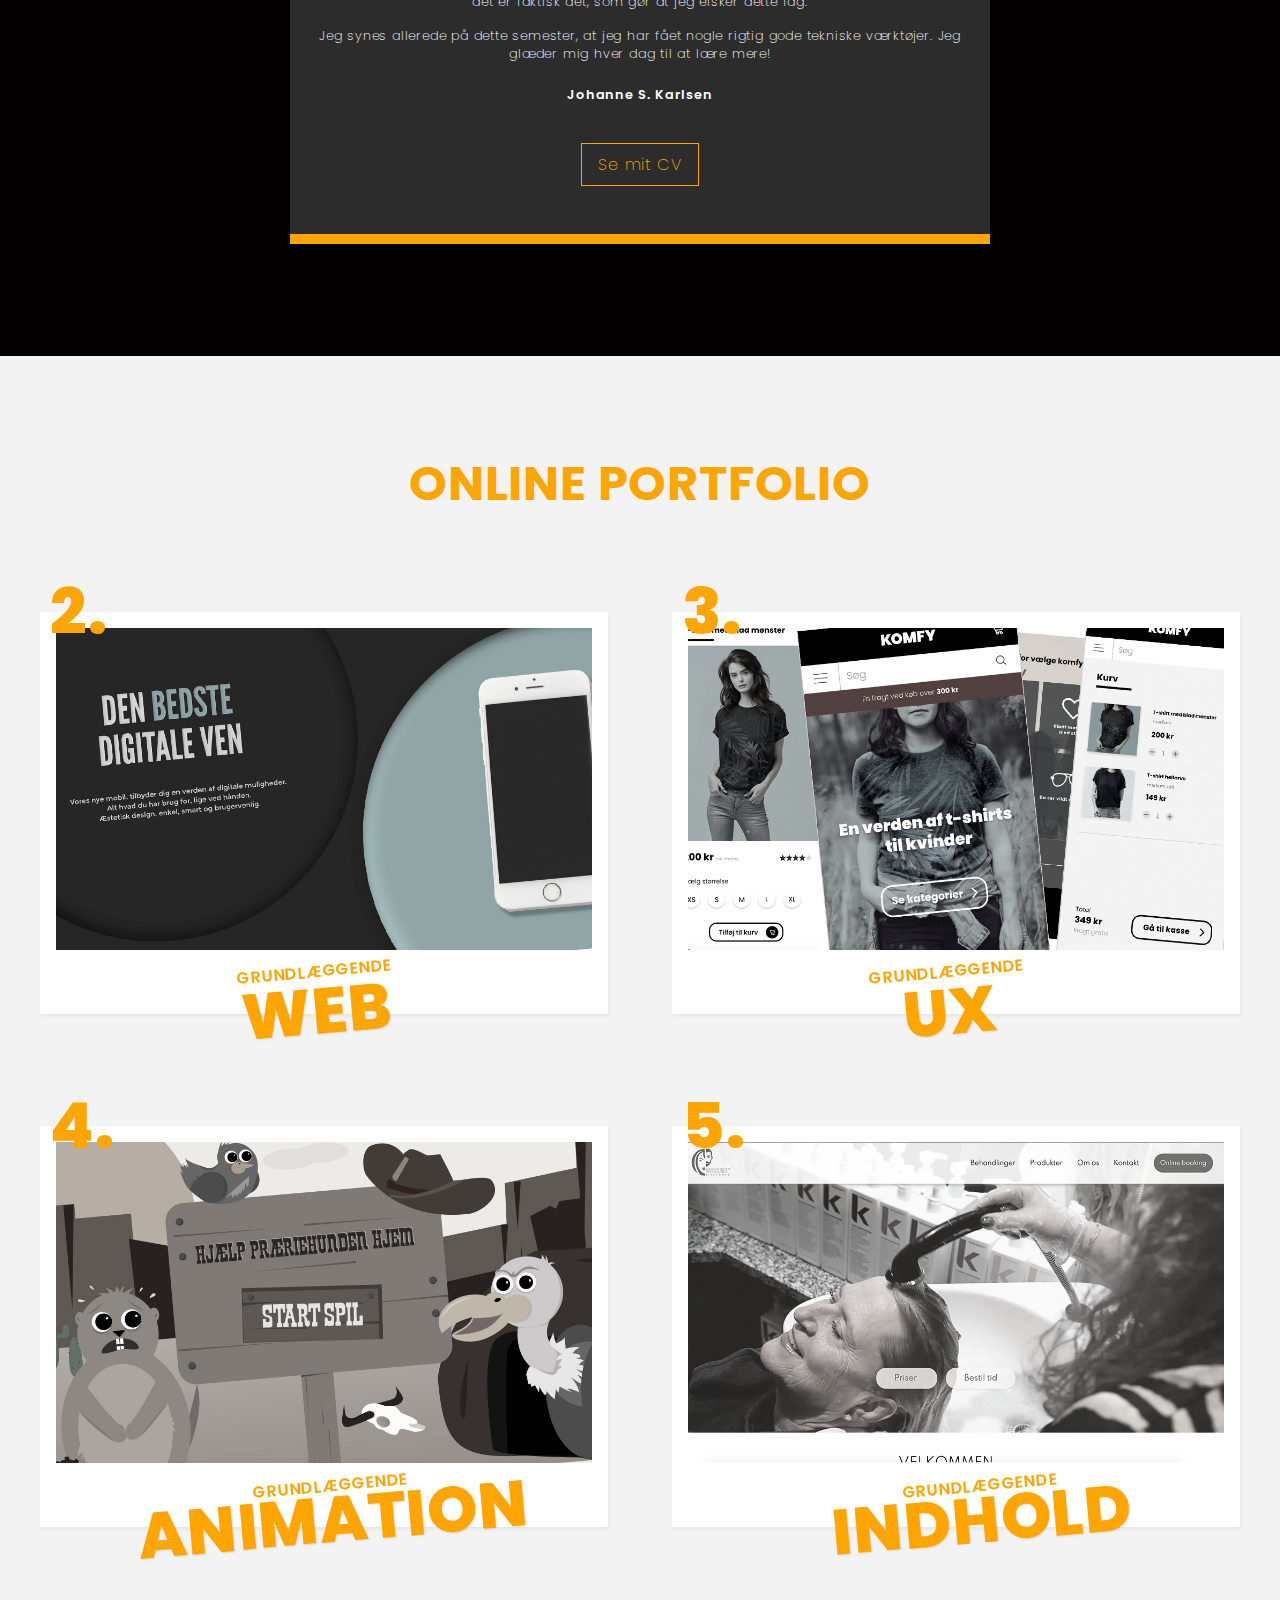
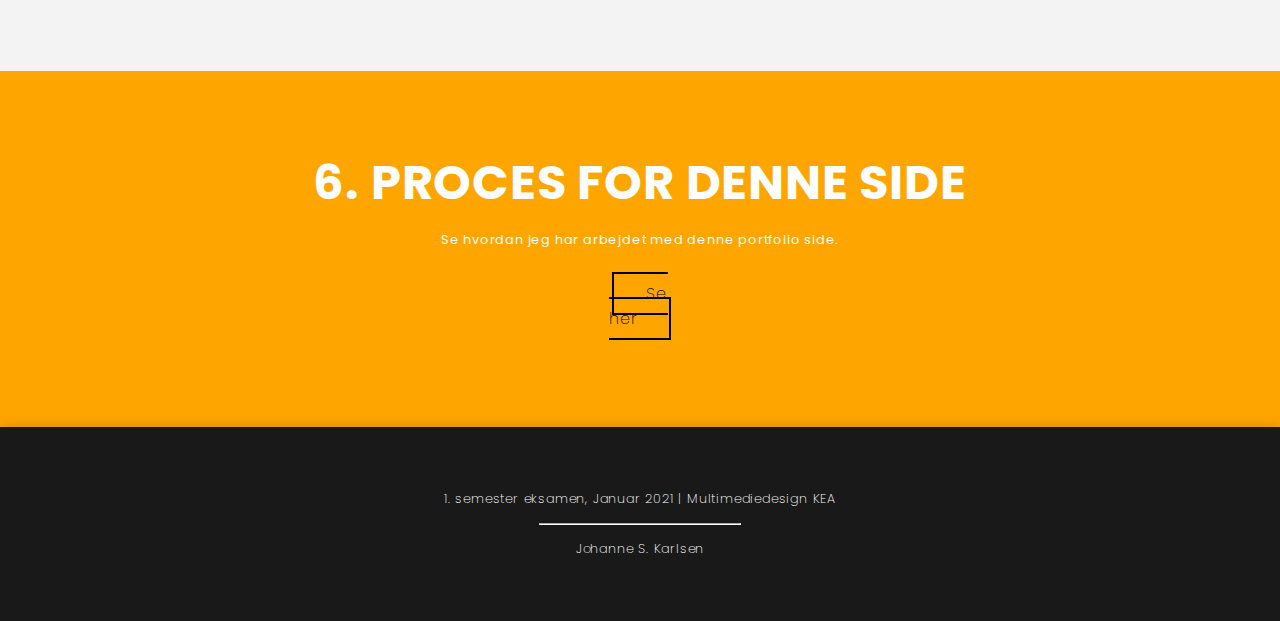
==== commit 9ceb1d2e: "cv" ====
--- a/index.html
+++ b/index.html
@@ -23,7 +23,7 @@
    <a class="hover-streg" href="index.html">Forside</a>
     <a class="hover-streg" href="index.html#portfolio">Portfolio</a>
     <a class="hover-streg" href="index.html#section_two">Om mig</a>
-    <a class="linkedin" href="https://www.linkedin.com/in/johanne-skou-karlsen/"><img src="LI-In-Bug.png" alt="link til linkedin"></a>
+    <a class="linkedin" href="https://www.linkedin.com/in/johanne-skou-karlsen/"><img src="img/LI-In-Bug.png" alt="link til linkedin"></a>
 </nav></header>
 <div id="main">
 <div id=section_one>
@@ -50,6 +50,11 @@
 
     <p>Jeg synes allerede på dette semester, at jeg har fået nogle rigtig gode tekniske værktøjer. Jeg glæder mig hver dag til at lære mere!</p>
     <p class="overskrift">Johanne S. Karlsen</p>
+    <div class="knap">
+       <a href="cv.html">Se mit CV</a>
+       <div class="knap_bg"></div>
+
+       </div>
 
     </div>
     </div>
@@ -66,7 +71,7 @@
           <p class="number">2.</p>
         <h3>Grundlæggende <br>
            <b>Web</b></h3>
-           <img src="web.jpg" alt="grundlæggende web">
+           <img src="img/web.jpg" alt="grundlæggende web">
        </div>
        </a>
         </div>
@@ -75,7 +80,7 @@
        <div class="col">
        <a href="ux.html">
        <div class="port ux">
-           <img src="ux.jpg" alt="grundlæggende ux">
+           <img src="img/ux.jpg" alt="grundlæggende ux">
           <p class="number">3.</p>
         <h3>Grundlæggende <br>
            <b>UX</b></h3>
@@ -89,7 +94,7 @@
         <h3>Grundlæggende <br>
            <b>Animation</b></h3>
            <div class="filter">
-           <img src="animation.jpg" alt="grundlæggende animation">
+           <img src="img/animation.jpg" alt="grundlæggende animation">
            </div>
        </div>
        </a>
@@ -98,7 +103,7 @@
        <div class="col">
        <a href="indhold.html">
        <div class="port indhold">
-           <img src="indhold.jpg" alt="grundlæggende indhold">
+           <img src="img/indhold.jpg" alt="grundlæggende indhold">
            <p class="number">5.</p>
         <h3>Grundlæggende <br>
            <b>Indhold</b></h3>
--- a/style.css
+++ b/style.css
@@ -120,7 +120,7 @@
 		top: 100%;
 		left: 0;
 		right: 0;
-		background: grey;
+		background: #131212f5;
 		display: flex;
 		flex-direction: column;
 		padding: 1rem;
--- a/index.css
+++ b/index.css
@@ -8,8 +8,8 @@
 }
 
 #section_one {
-   background-image: url("bg_back.jpg");
-    height: 120vh;
+   background-image: url("img/bg_back.jpg");
+    height: 90vh;
     width: 100%;
     background-repeat: no-repeat;
     background-size: cover;
@@ -21,7 +21,7 @@
     font-size: 0.8rem;
     letter-spacing: 0.05rem;
     line-height: 0rem;
-    color: white;
+    color: black;
 }
 
 
@@ -33,10 +33,10 @@
 }
 
 #bg_front {
-    background-image: url("bg_for_new.webp");
+    background-image: url("img/bg_for_new.webp");
     background-size: cover;
     background-repeat: no-repeat;
-    height: 120vh;
+    height: 100vh;
     width: 100%;
     position: absolute;
     filter: contrast(1.1);
@@ -48,7 +48,7 @@
     margin: 0 auto;
     width: 100%;
     text-align: center;
-    top: 30vh;
+    top: 20vh;
 
 }
 
@@ -78,6 +78,7 @@
     text-align: center;
     color: white;
     display: block;
+    margin-top: 0;
 }
 
 #section_two p {
@@ -328,4 +329,35 @@
     h1 {
         font-size: 5.5rem;
     }
-}
+
+    #section_one {
+   background-image: url("img/bg_back.jpg");
+    height: 120vh;
+    width: 100%;
+    background-repeat: no-repeat;
+    background-size: cover;
+    overflow: hidden;
+}
+    #front_container {
+    position: relative;
+    height: 120vh;
+    bottom: 0px;
+}
+    #bg_front {
+    background-image: url("img/bg_for_new.webp");
+    background-size: cover;
+    background-repeat: no-repeat;
+    height: 120vh;
+    width: 100%;
+    position: absolute;
+    filter: contrast(1.1);
+}
+    #h1_container {
+    text-transform: uppercase;
+    margin: 0 auto;
+    width: 100%;
+    text-align: center;
+    top: 30vh;
+
+}
+}
